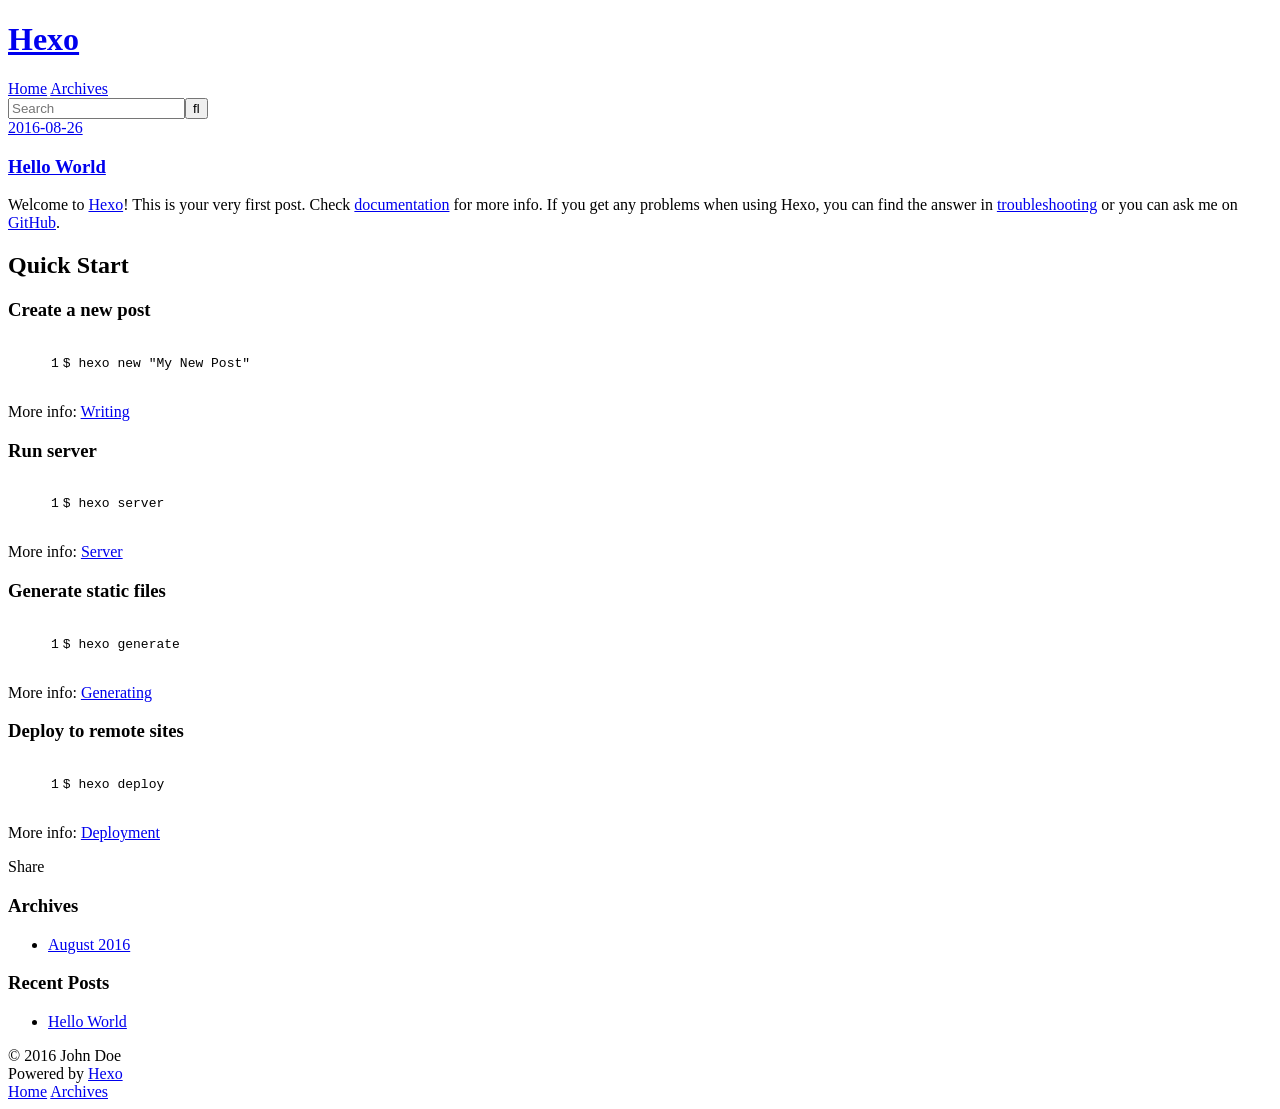
==== index.html @ f1d25d55 "Site updated: 2016-08-26 08:25:44" ====
<!DOCTYPE html>
<html>
<head>
  <meta charset="utf-8">
  
  <title>Hexo</title>
  <meta name="viewport" content="width=device-width, initial-scale=1, maximum-scale=1">
  <meta property="og:type" content="website">
<meta property="og:title" content="Hexo">
<meta property="og:url" content="http://yoursite.com/index.html">
<meta property="og:site_name" content="Hexo">
<meta name="twitter:card" content="summary">
<meta name="twitter:title" content="Hexo">
  
    <link rel="alternate" href="/atom.xml" title="Hexo" type="application/atom+xml">
  
  
    <link rel="icon" href="/favicon.png">
  
  
    <link href="//fonts.googleapis.com/css?family=Source+Code+Pro" rel="stylesheet" type="text/css">
  
  <link rel="stylesheet" href="/css/style.css">
  

</head>

<body>
  <div id="container">
    <div id="wrap">
      <header id="header">
  <div id="banner"></div>
  <div id="header-outer" class="outer">
    <div id="header-title" class="inner">
      <h1 id="logo-wrap">
        <a href="/" id="logo">Hexo</a>
      </h1>
      
    </div>
    <div id="header-inner" class="inner">
      <nav id="main-nav">
        <a id="main-nav-toggle" class="nav-icon"></a>
        
          <a class="main-nav-link" href="/">Home</a>
        
          <a class="main-nav-link" href="/archives">Archives</a>
        
      </nav>
      <nav id="sub-nav">
        
          <a id="nav-rss-link" class="nav-icon" href="/atom.xml" title="RSS Feed"></a>
        
        <a id="nav-search-btn" class="nav-icon" title="Search"></a>
      </nav>
      <div id="search-form-wrap">
        <form action="//google.com/search" method="get" accept-charset="UTF-8" class="search-form"><input type="search" name="q" results="0" class="search-form-input" placeholder="Search"><button type="submit" class="search-form-submit">&#xF002;</button><input type="hidden" name="sitesearch" value="http://yoursite.com"></form>
      </div>
    </div>
  </div>
</header>
      <div class="outer">
        <section id="main">
  
    <article id="post-hello-world" class="article article-type-post" itemscope itemprop="blogPost">
  <div class="article-meta">
    <a href="/2016/08/26/hello-world/" class="article-date">
  <time datetime="2016-08-26T00:12:49.000Z" itemprop="datePublished">2016-08-26</time>
</a>
    
  </div>
  <div class="article-inner">
    
    
      <header class="article-header">
        
  
    <h1 itemprop="name">
      <a class="article-title" href="/2016/08/26/hello-world/">Hello World</a>
    </h1>
  

      </header>
    
    <div class="article-entry" itemprop="articleBody">
      
        <p>Welcome to <a href="https://hexo.io/" target="_blank" rel="external">Hexo</a>! This is your very first post. Check <a href="https://hexo.io/docs/" target="_blank" rel="external">documentation</a> for more info. If you get any problems when using Hexo, you can find the answer in <a href="https://hexo.io/docs/troubleshooting.html" target="_blank" rel="external">troubleshooting</a> or you can ask me on <a href="https://github.com/hexojs/hexo/issues" target="_blank" rel="external">GitHub</a>.</p>
<h2 id="Quick-Start"><a href="#Quick-Start" class="headerlink" title="Quick Start"></a>Quick Start</h2><h3 id="Create-a-new-post"><a href="#Create-a-new-post" class="headerlink" title="Create a new post"></a>Create a new post</h3><figure class="highlight bash"><table><tr><td class="gutter"><pre><div class="line">1</div></pre></td><td class="code"><pre><div class="line">$ hexo new <span class="string">"My New Post"</span></div></pre></td></tr></table></figure>
<p>More info: <a href="https://hexo.io/docs/writing.html" target="_blank" rel="external">Writing</a></p>
<h3 id="Run-server"><a href="#Run-server" class="headerlink" title="Run server"></a>Run server</h3><figure class="highlight bash"><table><tr><td class="gutter"><pre><div class="line">1</div></pre></td><td class="code"><pre><div class="line">$ hexo server</div></pre></td></tr></table></figure>
<p>More info: <a href="https://hexo.io/docs/server.html" target="_blank" rel="external">Server</a></p>
<h3 id="Generate-static-files"><a href="#Generate-static-files" class="headerlink" title="Generate static files"></a>Generate static files</h3><figure class="highlight bash"><table><tr><td class="gutter"><pre><div class="line">1</div></pre></td><td class="code"><pre><div class="line">$ hexo generate</div></pre></td></tr></table></figure>
<p>More info: <a href="https://hexo.io/docs/generating.html" target="_blank" rel="external">Generating</a></p>
<h3 id="Deploy-to-remote-sites"><a href="#Deploy-to-remote-sites" class="headerlink" title="Deploy to remote sites"></a>Deploy to remote sites</h3><figure class="highlight bash"><table><tr><td class="gutter"><pre><div class="line">1</div></pre></td><td class="code"><pre><div class="line">$ hexo deploy</div></pre></td></tr></table></figure>
<p>More info: <a href="https://hexo.io/docs/deployment.html" target="_blank" rel="external">Deployment</a></p>

      
    </div>
    <footer class="article-footer">
      <a data-url="http://yoursite.com/2016/08/26/hello-world/" data-id="cisb0b6030000ofwqndnfi47r" class="article-share-link">Share</a>
      
      
    </footer>
  </div>
  
</article>


  

</section>
        
          <aside id="sidebar">
  
    

  
    

  
    
  
    
  <div class="widget-wrap">
    <h3 class="widget-title">Archives</h3>
    <div class="widget">
      <ul class="archive-list"><li class="archive-list-item"><a class="archive-list-link" href="/archives/2016/08/">August 2016</a></li></ul>
    </div>
  </div>


  
    
  <div class="widget-wrap">
    <h3 class="widget-title">Recent Posts</h3>
    <div class="widget">
      <ul>
        
          <li>
            <a href="/2016/08/26/hello-world/">Hello World</a>
          </li>
        
      </ul>
    </div>
  </div>

  
</aside>
        
      </div>
      <footer id="footer">
  
  <div class="outer">
    <div id="footer-info" class="inner">
      &copy; 2016 John Doe<br>
      Powered by <a href="http://hexo.io/" target="_blank">Hexo</a>
    </div>
  </div>
</footer>
    </div>
    <nav id="mobile-nav">
  
    <a href="/" class="mobile-nav-link">Home</a>
  
    <a href="/archives" class="mobile-nav-link">Archives</a>
  
</nav>
    

<script src="//ajax.googleapis.com/ajax/libs/jquery/2.0.3/jquery.min.js"></script>


  <link rel="stylesheet" href="/fancybox/jquery.fancybox.css">
  <script src="/fancybox/jquery.fancybox.pack.js"></script>


<script src="/js/script.js"></script>

  </div>
</body>
</html>
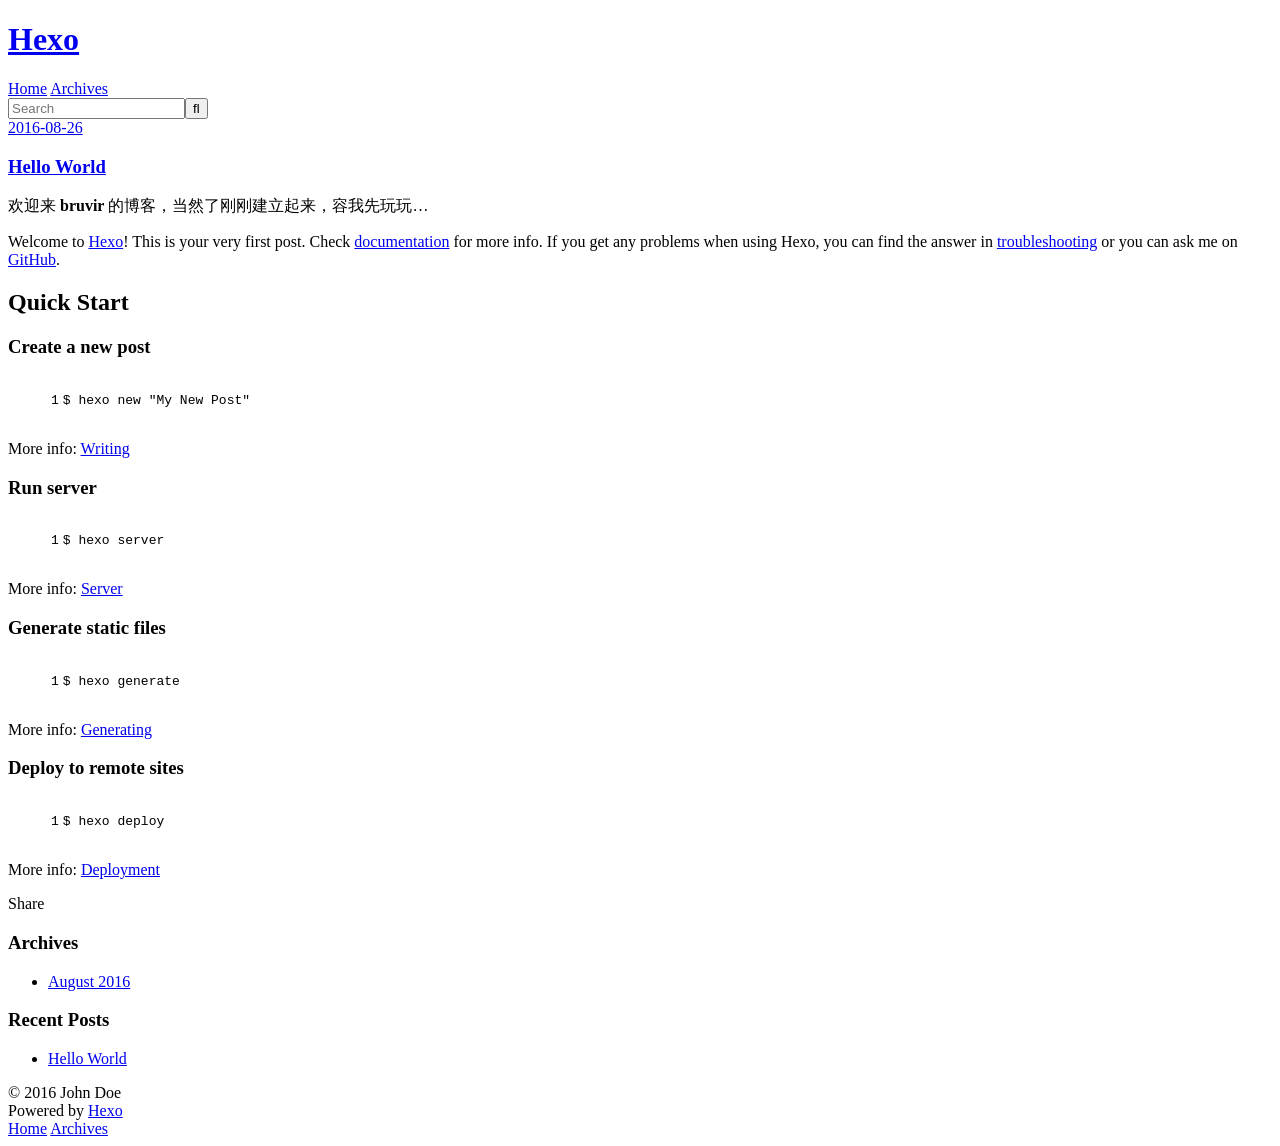
==== commit ddb7752d: "Site updated: 2016-08-26 08:39:39" ====
--- a/index.html
+++ b/index.html
@@ -83,7 +83,8 @@
     
     <div class="article-entry" itemprop="articleBody">
       
-        <p>Welcome to <a href="https://hexo.io/" target="_blank" rel="external">Hexo</a>! This is your very first post. Check <a href="https://hexo.io/docs/" target="_blank" rel="external">documentation</a> for more info. If you get any problems when using Hexo, you can find the answer in <a href="https://hexo.io/docs/troubleshooting.html" target="_blank" rel="external">troubleshooting</a> or you can ask me on <a href="https://github.com/hexojs/hexo/issues" target="_blank" rel="external">GitHub</a>.</p>
+        <p>欢迎来 <strong>bruvir</strong> 的博客，当然了刚刚建立起来，容我先玩玩…</p>
+<p>Welcome to <a href="https://hexo.io/" target="_blank" rel="external">Hexo</a>! This is your very first post. Check <a href="https://hexo.io/docs/" target="_blank" rel="external">documentation</a> for more info. If you get any problems when using Hexo, you can find the answer in <a href="https://hexo.io/docs/troubleshooting.html" target="_blank" rel="external">troubleshooting</a> or you can ask me on <a href="https://github.com/hexojs/hexo/issues" target="_blank" rel="external">GitHub</a>.</p>
 <h2 id="Quick-Start"><a href="#Quick-Start" class="headerlink" title="Quick Start"></a>Quick Start</h2><h3 id="Create-a-new-post"><a href="#Create-a-new-post" class="headerlink" title="Create a new post"></a>Create a new post</h3><figure class="highlight bash"><table><tr><td class="gutter"><pre><div class="line">1</div></pre></td><td class="code"><pre><div class="line">$ hexo new <span class="string">"My New Post"</span></div></pre></td></tr></table></figure>
 <p>More info: <a href="https://hexo.io/docs/writing.html" target="_blank" rel="external">Writing</a></p>
 <h3 id="Run-server"><a href="#Run-server" class="headerlink" title="Run server"></a>Run server</h3><figure class="highlight bash"><table><tr><td class="gutter"><pre><div class="line">1</div></pre></td><td class="code"><pre><div class="line">$ hexo server</div></pre></td></tr></table></figure>
@@ -96,7 +97,7 @@
       
     </div>
     <footer class="article-footer">
-      <a data-url="http://yoursite.com/2016/08/26/hello-world/" data-id="cisb0b6030000ofwqndnfi47r" class="article-share-link">Share</a>
+      <a data-url="http://yoursite.com/2016/08/26/hello-world/" data-id="cisb15dee0000u2wq0dpomqxx" class="article-share-link">Share</a>
       
       
     </footer>
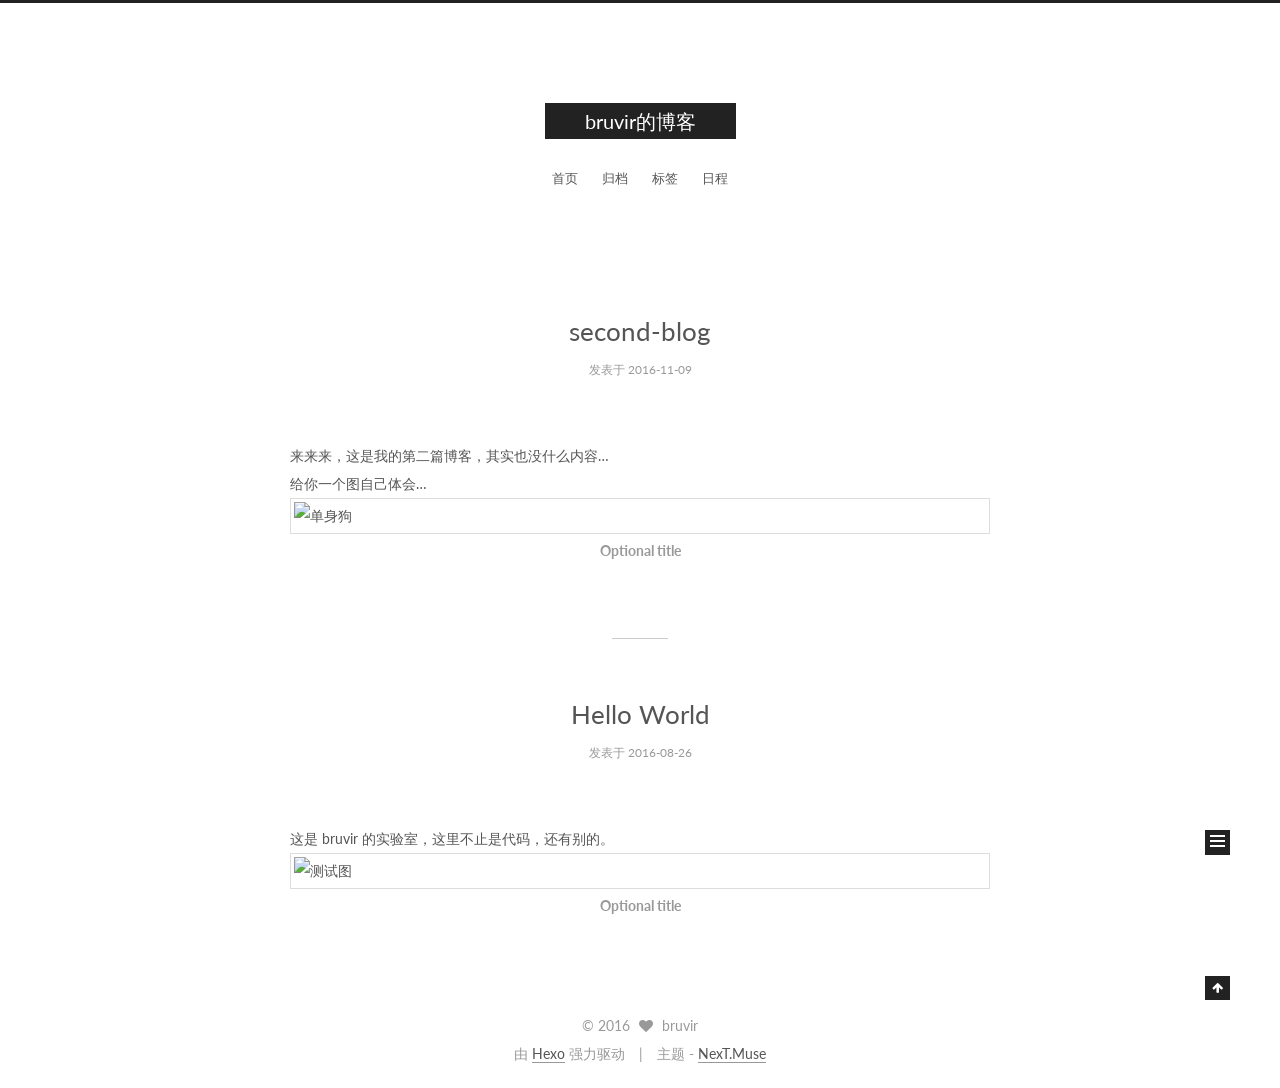
==== commit 6d9f2779: "Site updated: 2016-11-09 15:40:56" ====
--- a/index.html
+++ b/index.html
@@ -1,181 +1,600 @@
-<!DOCTYPE html>
-<html>
+<!doctype html>
+
+
+
+  
+
+
+<html class="theme-next muse use-motion">
 <head>
-  <meta charset="utf-8">
-  
-  <title>Hexo</title>
-  <meta name="viewport" content="width=device-width, initial-scale=1, maximum-scale=1">
-  <meta property="og:type" content="website">
-<meta property="og:title" content="Hexo">
+  <meta charset="UTF-8"/>
+<meta http-equiv="X-UA-Compatible" content="IE=edge,chrome=1" />
+<meta name="viewport" content="width=device-width, initial-scale=1, maximum-scale=1"/>
+
+
+
+<meta http-equiv="Cache-Control" content="no-transform" />
+<meta http-equiv="Cache-Control" content="no-siteapp" />
+
+
+
+
+
+
+
+
+
+
+
+
+  
+  
+  <link href="/lib/fancybox/source/jquery.fancybox.css?v=2.1.5" rel="stylesheet" type="text/css" />
+
+
+
+
+  
+  
+  
+  
+
+  
+    
+    
+  
+
+  
+
+  
+
+  
+
+  
+
+  
+    
+    
+    <link href="//fonts.googleapis.com/css?family=Lato:300,300italic,400,400italic,700,700italic&subset=latin,latin-ext" rel="stylesheet" type="text/css">
+  
+
+
+
+
+
+
+<link href="/lib/font-awesome/css/font-awesome.min.css?v=4.4.0" rel="stylesheet" type="text/css" />
+
+<link href="/css/main.css?v=5.0.2" rel="stylesheet" type="text/css" />
+
+
+  <meta name="keywords" content="Hexo, NexT" />
+
+
+
+
+
+
+
+
+  <link rel="shortcut icon" type="image/x-icon" href="/favicon.ico?v=5.0.2" />
+
+
+
+
+
+
+<meta property="og:type" content="website">
+<meta property="og:title" content="bruvir的博客">
 <meta property="og:url" content="http://yoursite.com/index.html">
-<meta property="og:site_name" content="Hexo">
+<meta property="og:site_name" content="bruvir的博客">
 <meta name="twitter:card" content="summary">
-<meta name="twitter:title" content="Hexo">
-  
-    <link rel="alternate" href="/atom.xml" title="Hexo" type="application/atom+xml">
-  
-  
-    <link rel="icon" href="/favicon.png">
-  
-  
-    <link href="//fonts.googleapis.com/css?family=Source+Code+Pro" rel="stylesheet" type="text/css">
-  
-  <link rel="stylesheet" href="/css/style.css">
-  
-
+<meta name="twitter:title" content="bruvir的博客">
+
+
+
+<script type="text/javascript" id="hexo.configuration">
+  var NexT = window.NexT || {};
+  var CONFIG = {
+    scheme: 'Muse',
+    sidebar: {"position":"left","display":"post"},
+    fancybox: true,
+    motion: true,
+    duoshuo: {
+      userId: '0',
+      author: '博主'
+    }
+  };
+</script>
+
+
+
+
+  <link rel="canonical" href="http://yoursite.com/"/>
+
+
+  <title> bruvir的博客 </title>
 </head>
 
-<body>
-  <div id="container">
-    <div id="wrap">
-      <header id="header">
-  <div id="banner"></div>
-  <div id="header-outer" class="outer">
-    <div id="header-title" class="inner">
-      <h1 id="logo-wrap">
-        <a href="/" id="logo">Hexo</a>
-      </h1>
-      
-    </div>
-    <div id="header-inner" class="inner">
-      <nav id="main-nav">
-        <a id="main-nav-toggle" class="nav-icon"></a>
-        
-          <a class="main-nav-link" href="/">Home</a>
-        
-          <a class="main-nav-link" href="/archives">Archives</a>
-        
-      </nav>
-      <nav id="sub-nav">
-        
-          <a id="nav-rss-link" class="nav-icon" href="/atom.xml" title="RSS Feed"></a>
-        
-        <a id="nav-search-btn" class="nav-icon" title="Search"></a>
-      </nav>
-      <div id="search-form-wrap">
-        <form action="//google.com/search" method="get" accept-charset="UTF-8" class="search-form"><input type="search" name="q" results="0" class="search-form-input" placeholder="Search"><button type="submit" class="search-form-submit">&#xF002;</button><input type="hidden" name="sitesearch" value="http://yoursite.com"></form>
+<body itemscope itemtype="//schema.org/WebPage" lang="zh-Hans">
+
+  
+
+
+
+
+
+
+
+
+
+
+  
+  
+    
+  
+
+  <div class="container one-collumn sidebar-position-left 
+   page-home 
+ ">
+    <div class="headband"></div>
+
+    <header id="header" class="header" itemscope itemtype="//schema.org/WPHeader">
+      <div class="header-inner"><div class="site-meta ">
+  
+
+  <div class="custom-logo-site-title">
+    <a href="/"  class="brand" rel="start">
+      <span class="logo-line-before"><i></i></span>
+      <span class="site-title">bruvir的博客</span>
+      <span class="logo-line-after"><i></i></span>
+    </a>
+  </div>
+  <p class="site-subtitle"></p>
+</div>
+
+<div class="site-nav-toggle">
+  <button>
+    <span class="btn-bar"></span>
+    <span class="btn-bar"></span>
+    <span class="btn-bar"></span>
+  </button>
+</div>
+
+<nav class="site-nav">
+  
+
+  
+    <ul id="menu" class="menu">
+      
+        
+        <li class="menu-item menu-item-home">
+          <a href="/" rel="section">
+            
+            首页
+          </a>
+        </li>
+      
+        
+        <li class="menu-item menu-item-archives">
+          <a href="/archives" rel="section">
+            
+            归档
+          </a>
+        </li>
+      
+        
+        <li class="menu-item menu-item-tags">
+          <a href="/tags" rel="section">
+            
+            标签
+          </a>
+        </li>
+      
+        
+        <li class="menu-item menu-item-schedule">
+          <a href="/schedule" rel="section">
+            
+            日程
+          </a>
+        </li>
+      
+
+      
+    </ul>
+  
+
+  
+</nav>
+
+ </div>
+    </header>
+
+    <main id="main" class="main">
+      <div class="main-inner">
+        <div class="content-wrap">
+          <div id="content" class="content">
+            
+  <section id="posts" class="posts-expand">
+    
+      
+
+  
+  
+
+  
+  
+  
+
+  <article class="post post-type-normal " itemscope itemtype="//schema.org/Article">
+
+    
+      <header class="post-header">
+
+        
+        
+          <h1 class="post-title" itemprop="name headline">
+            
+            
+              
+                
+                <a class="post-title-link" href="/2016/11/09/second-blog/" itemprop="url">
+                  second-blog
+                </a>
+              
+            
+          </h1>
+        
+
+        <div class="post-meta">
+          <span class="post-time">
+            <span class="post-meta-item-icon">
+              <i class="fa fa-calendar-o"></i>
+            </span>
+            <span class="post-meta-item-text">发表于</span>
+            <time itemprop="dateCreated" datetime="2016-11-09T15:19:25+08:00" content="2016-11-09">
+              2016-11-09
+            </time>
+          </span>
+
+          
+
+          
+            
+          
+
+          
+
+          
+          
+
+          
+        </div>
+      </header>
+    
+
+
+    <div class="post-body" itemprop="articleBody">
+
+      
+      
+
+      
+        
+          
+            <p>来来来，这是我的第二篇博客，其实也没什么内容…<br>给你一个图自己体会…<br><img src="http://img0.ph.126.net/cYWN2EnjECG3alDpm64xWg==/6631800040444287837.png" alt="单身狗" title="Optional title"></p>
+
+          
+        
+      
+    </div>
+
+    <div>
+      
+    </div>
+
+    <div>
+      
+    </div>
+
+    <footer class="post-footer">
+      
+
+      
+
+      
+      
+        <div class="post-eof"></div>
+      
+    </footer>
+  </article>
+
+
+    
+      
+
+  
+  
+
+  
+  
+  
+
+  <article class="post post-type-normal " itemscope itemtype="//schema.org/Article">
+
+    
+      <header class="post-header">
+
+        
+        
+          <h1 class="post-title" itemprop="name headline">
+            
+            
+              
+                
+                <a class="post-title-link" href="/2016/08/26/hello-world/" itemprop="url">
+                  Hello World
+                </a>
+              
+            
+          </h1>
+        
+
+        <div class="post-meta">
+          <span class="post-time">
+            <span class="post-meta-item-icon">
+              <i class="fa fa-calendar-o"></i>
+            </span>
+            <span class="post-meta-item-text">发表于</span>
+            <time itemprop="dateCreated" datetime="2016-08-26T08:12:49+08:00" content="2016-08-26">
+              2016-08-26
+            </time>
+          </span>
+
+          
+
+          
+            
+          
+
+          
+
+          
+          
+
+          
+        </div>
+      </header>
+    
+
+
+    <div class="post-body" itemprop="articleBody">
+
+      
+      
+
+      
+        
+          
+            <p>这是 bruvir 的实验室，这里不止是代码，还有别的。<br><img src="http://img1.ph.126.net/Qhgz7IPYjAr0alAFQcbGxw==/6631502072793163591.png" alt="测试图" title="Optional title"></p>
+
+          
+        
+      
+    </div>
+
+    <div>
+      
+    </div>
+
+    <div>
+      
+    </div>
+
+    <footer class="post-footer">
+      
+
+      
+
+      
+      
+        <div class="post-eof"></div>
+      
+    </footer>
+  </article>
+
+
+    
+  </section>
+
+  
+
+
+          </div>
+          
+
+
+          
+
+        </div>
+        
+          
+  
+  <div class="sidebar-toggle">
+    <div class="sidebar-toggle-line-wrap">
+      <span class="sidebar-toggle-line sidebar-toggle-line-first"></span>
+      <span class="sidebar-toggle-line sidebar-toggle-line-middle"></span>
+      <span class="sidebar-toggle-line sidebar-toggle-line-last"></span>
+    </div>
+  </div>
+
+  <aside id="sidebar" class="sidebar">
+    <div class="sidebar-inner">
+
+      
+
+      
+
+      <section class="site-overview sidebar-panel  sidebar-panel-active ">
+        <div class="site-author motion-element" itemprop="author" itemscope itemtype="//schema.org/Person">
+          <img class="site-author-image" itemprop="image"
+               src="/images/avatar.gif"
+               alt="bruvir" />
+          <p class="site-author-name" itemprop="name">bruvir</p>
+          <p class="site-description motion-element" itemprop="description"></p>
+        </div>
+        <nav class="site-state motion-element">
+          <div class="site-state-item site-state-posts">
+            <a href="/archives">
+              <span class="site-state-item-count">2</span>
+              <span class="site-state-item-name">日志</span>
+            </a>
+          </div>
+
+          
+
+          
+
+        </nav>
+
+        
+
+        <div class="links-of-author motion-element">
+          
+        </div>
+
+        
+        
+
+        
+        
+
+      </section>
+
+      
+
+    </div>
+  </aside>
+
+
+        
       </div>
+    </main>
+
+    <footer id="footer" class="footer">
+      <div class="footer-inner">
+        <div class="copyright" >
+  
+  &copy; 
+  <span itemprop="copyrightYear">2016</span>
+  <span class="with-love">
+    <i class="fa fa-heart"></i>
+  </span>
+  <span class="author" itemprop="copyrightHolder">bruvir</span>
+</div>
+
+<div class="powered-by">
+  由 <a class="theme-link" href="https://hexo.io">Hexo</a> 强力驱动
+</div>
+
+<div class="theme-info">
+  主题 -
+  <a class="theme-link" href="https://github.com/iissnan/hexo-theme-next">
+    NexT.Muse
+  </a>
+</div>
+
+        
+
+        
+      </div>
+    </footer>
+
+    <div class="back-to-top">
+      <i class="fa fa-arrow-up"></i>
     </div>
   </div>
-</header>
-      <div class="outer">
-        <section id="main">
-  
-    <article id="post-hello-world" class="article article-type-post" itemscope itemprop="blogPost">
-  <div class="article-meta">
-    <a href="/2016/08/26/hello-world/" class="article-date">
-  <time datetime="2016-08-26T00:12:49.000Z" itemprop="datePublished">2016-08-26</time>
-</a>
-    
-  </div>
-  <div class="article-inner">
-    
-    
-      <header class="article-header">
-        
-  
-    <h1 itemprop="name">
-      <a class="article-title" href="/2016/08/26/hello-world/">Hello World</a>
-    </h1>
-  
-
-      </header>
-    
-    <div class="article-entry" itemprop="articleBody">
-      
-        <p>欢迎来 <strong>bruvir</strong> 的博客，当然了刚刚建立起来，容我先玩玩…</p>
-<p>Welcome to <a href="https://hexo.io/" target="_blank" rel="external">Hexo</a>! This is your very first post. Check <a href="https://hexo.io/docs/" target="_blank" rel="external">documentation</a> for more info. If you get any problems when using Hexo, you can find the answer in <a href="https://hexo.io/docs/troubleshooting.html" target="_blank" rel="external">troubleshooting</a> or you can ask me on <a href="https://github.com/hexojs/hexo/issues" target="_blank" rel="external">GitHub</a>.</p>
-<h2 id="Quick-Start"><a href="#Quick-Start" class="headerlink" title="Quick Start"></a>Quick Start</h2><h3 id="Create-a-new-post"><a href="#Create-a-new-post" class="headerlink" title="Create a new post"></a>Create a new post</h3><figure class="highlight bash"><table><tr><td class="gutter"><pre><div class="line">1</div></pre></td><td class="code"><pre><div class="line">$ hexo new <span class="string">"My New Post"</span></div></pre></td></tr></table></figure>
-<p>More info: <a href="https://hexo.io/docs/writing.html" target="_blank" rel="external">Writing</a></p>
-<h3 id="Run-server"><a href="#Run-server" class="headerlink" title="Run server"></a>Run server</h3><figure class="highlight bash"><table><tr><td class="gutter"><pre><div class="line">1</div></pre></td><td class="code"><pre><div class="line">$ hexo server</div></pre></td></tr></table></figure>
-<p>More info: <a href="https://hexo.io/docs/server.html" target="_blank" rel="external">Server</a></p>
-<h3 id="Generate-static-files"><a href="#Generate-static-files" class="headerlink" title="Generate static files"></a>Generate static files</h3><figure class="highlight bash"><table><tr><td class="gutter"><pre><div class="line">1</div></pre></td><td class="code"><pre><div class="line">$ hexo generate</div></pre></td></tr></table></figure>
-<p>More info: <a href="https://hexo.io/docs/generating.html" target="_blank" rel="external">Generating</a></p>
-<h3 id="Deploy-to-remote-sites"><a href="#Deploy-to-remote-sites" class="headerlink" title="Deploy to remote sites"></a>Deploy to remote sites</h3><figure class="highlight bash"><table><tr><td class="gutter"><pre><div class="line">1</div></pre></td><td class="code"><pre><div class="line">$ hexo deploy</div></pre></td></tr></table></figure>
-<p>More info: <a href="https://hexo.io/docs/deployment.html" target="_blank" rel="external">Deployment</a></p>
-
-      
-    </div>
-    <footer class="article-footer">
-      <a data-url="http://yoursite.com/2016/08/26/hello-world/" data-id="cisb15dee0000u2wq0dpomqxx" class="article-share-link">Share</a>
-      
-      
-    </footer>
-  </div>
-  
-</article>
-
-
-  
-
-</section>
-        
-          <aside id="sidebar">
-  
-    
-
-  
-    
-
-  
-    
-  
-    
-  <div class="widget-wrap">
-    <h3 class="widget-title">Archives</h3>
-    <div class="widget">
-      <ul class="archive-list"><li class="archive-list-item"><a class="archive-list-link" href="/archives/2016/08/">August 2016</a></li></ul>
-    </div>
-  </div>
-
-
-  
-    
-  <div class="widget-wrap">
-    <h3 class="widget-title">Recent Posts</h3>
-    <div class="widget">
-      <ul>
-        
-          <li>
-            <a href="/2016/08/26/hello-world/">Hello World</a>
-          </li>
-        
-      </ul>
-    </div>
-  </div>
-
-  
-</aside>
-        
-      </div>
-      <footer id="footer">
-  
-  <div class="outer">
-    <div id="footer-info" class="inner">
-      &copy; 2016 John Doe<br>
-      Powered by <a href="http://hexo.io/" target="_blank">Hexo</a>
-    </div>
-  </div>
-</footer>
-    </div>
-    <nav id="mobile-nav">
-  
-    <a href="/" class="mobile-nav-link">Home</a>
-  
-    <a href="/archives" class="mobile-nav-link">Archives</a>
-  
-</nav>
-    
-
-<script src="//ajax.googleapis.com/ajax/libs/jquery/2.0.3/jquery.min.js"></script>
-
-
-  <link rel="stylesheet" href="/fancybox/jquery.fancybox.css">
-  <script src="/fancybox/jquery.fancybox.pack.js"></script>
-
-
-<script src="/js/script.js"></script>
-
-  </div>
+
+  
+
+<script type="text/javascript">
+  if (Object.prototype.toString.call(window.Promise) !== '[object Function]') {
+    window.Promise = null;
+  }
+</script>
+
+
+
+
+
+
+
+
+
+  
+
+
+
+  
+  <script type="text/javascript" src="/lib/jquery/index.js?v=2.1.3"></script>
+
+  
+  <script type="text/javascript" src="/lib/fastclick/lib/fastclick.min.js?v=1.0.6"></script>
+
+  
+  <script type="text/javascript" src="/lib/jquery_lazyload/jquery.lazyload.js?v=1.9.7"></script>
+
+  
+  <script type="text/javascript" src="/lib/velocity/velocity.min.js?v=1.2.1"></script>
+
+  
+  <script type="text/javascript" src="/lib/velocity/velocity.ui.min.js?v=1.2.1"></script>
+
+  
+  <script type="text/javascript" src="/lib/fancybox/source/jquery.fancybox.pack.js?v=2.1.5"></script>
+
+
+  
+
+
+  <script type="text/javascript" src="/js/src/utils.js?v=5.0.2"></script>
+
+  <script type="text/javascript" src="/js/src/motion.js?v=5.0.2"></script>
+
+
+
+  
+  
+
+  
+
+  
+
+
+  <script type="text/javascript" src="/js/src/bootstrap.js?v=5.0.2"></script>
+
+
+
+  
+
+
+
+  
+
+
+
+
+  
+  
+
+  
+
+  
+
+  
+
+  
+
+
 </body>
-</html>+</html>
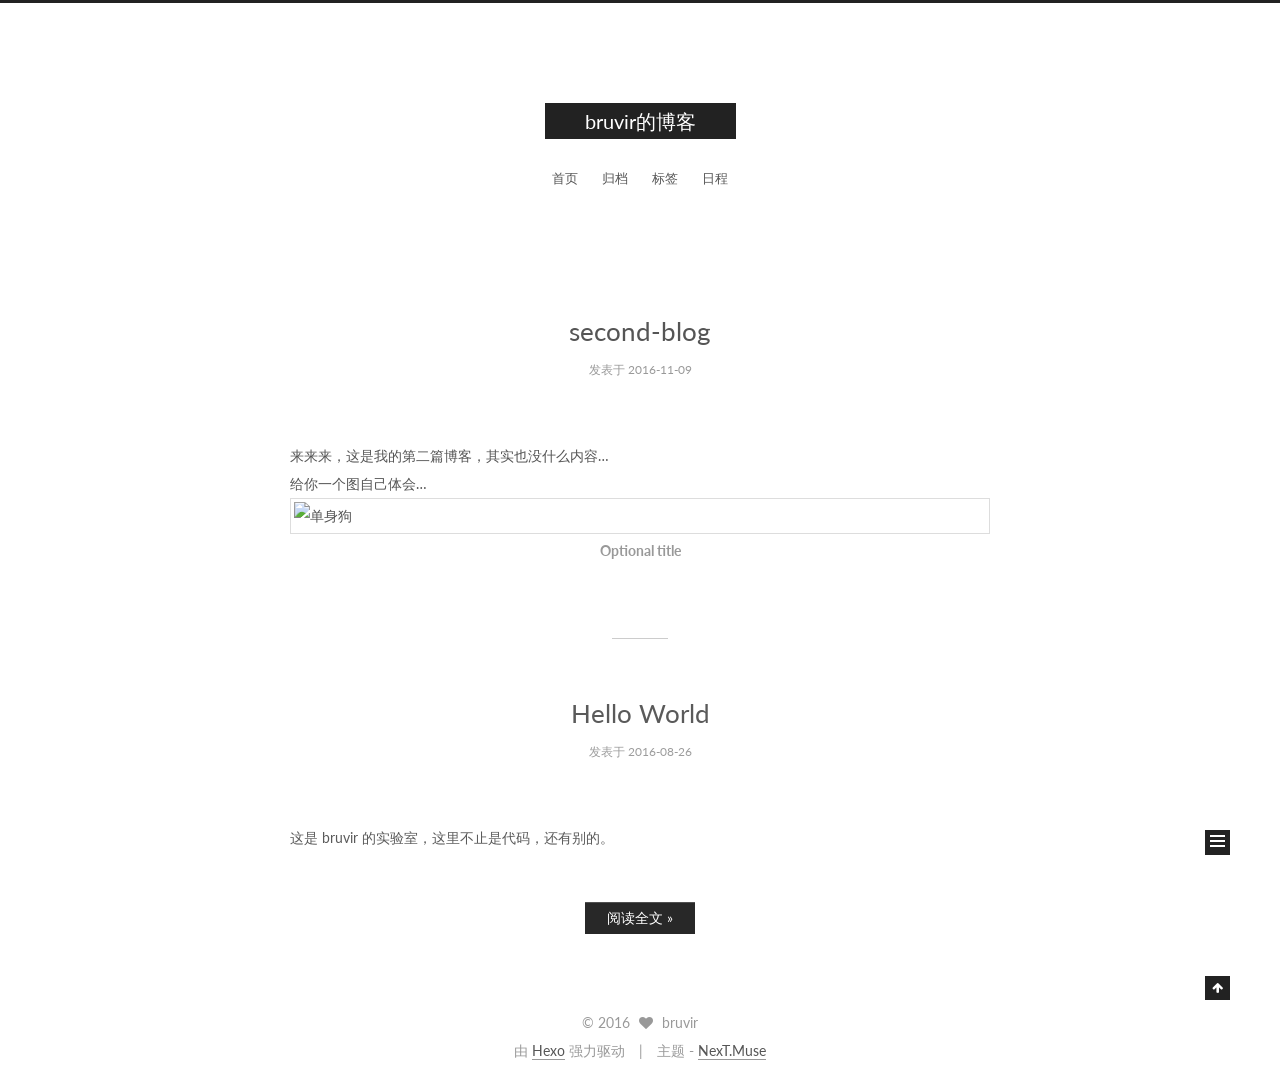
==== commit 39d6d194: "Site updated: 2016-11-10 10:30:16" ====
--- a/index.html
+++ b/index.html
@@ -375,10 +375,12 @@
 
       
         
-          
-            <p>这是 bruvir 的实验室，这里不止是代码，还有别的。<br><img src="http://img1.ph.126.net/Qhgz7IPYjAr0alAFQcbGxw==/6631502072793163591.png" alt="测试图" title="Optional title"></p>
-
-          
+          <p>这是 bruvir 的实验室，这里不止是代码，还有别的。<br>
+          <div class="post-more-link text-center">
+            <a class="btn" href="/2016/08/26/hello-world/#more" rel="contents">
+              阅读全文 &raquo;
+            </a>
+          </div>
         
       
     </div>
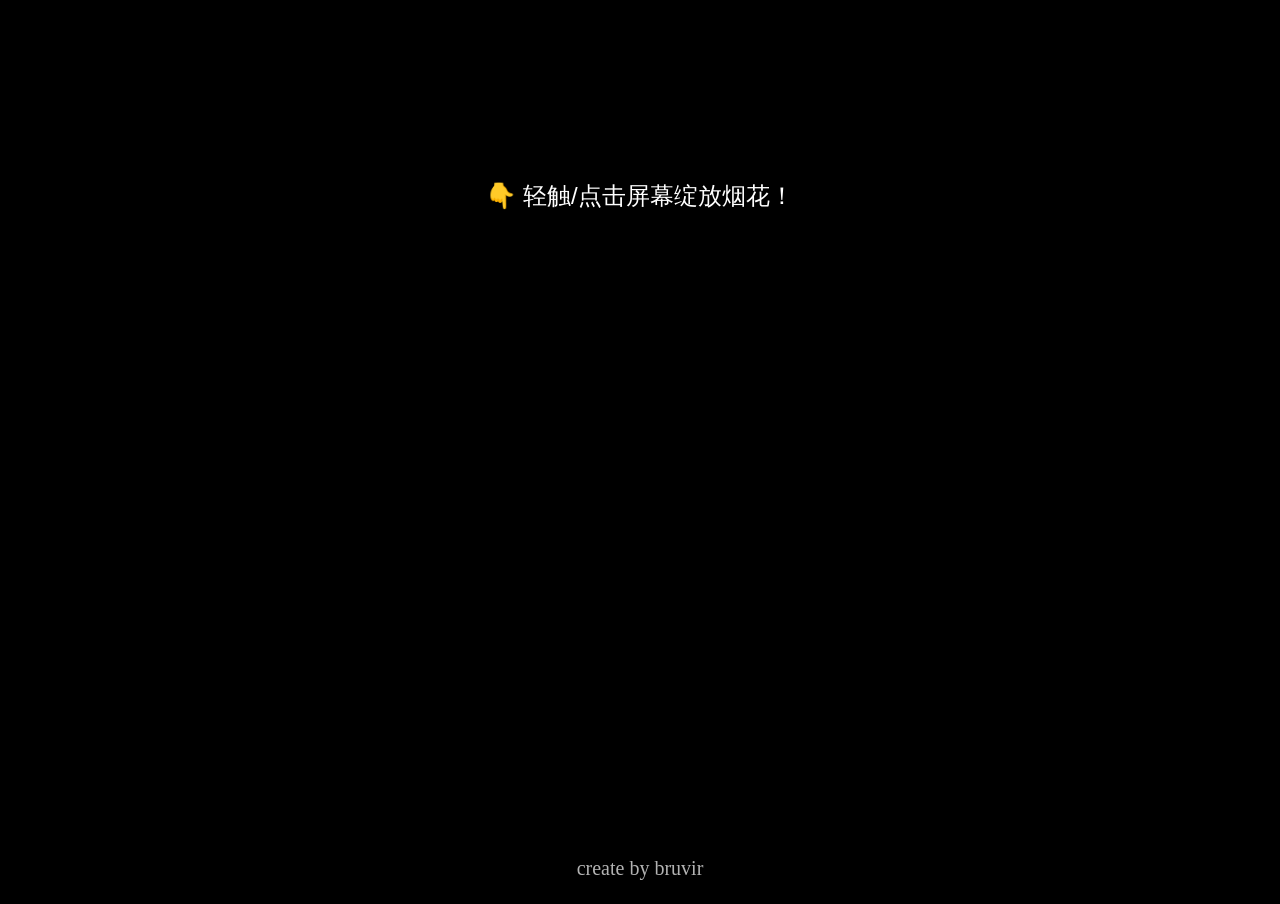
==== commit 191c1345: "creae" ====
--- a/index.html
+++ b/index.html
@@ -1,602 +1,116 @@
-<!doctype html>
+<!DOCTYPE html>
+<html>
+<head>
+    <style>
+        #touchPrompt {
+            position: fixed;
+            top: 20%;
+            left: 50%;
+            transform: translateX(-50%);
+            color: white;
+            font-size: 24px;
+            font-family: Arial, sans-serif;
+            text-align: center;
+            text-shadow: 2px 2px 4px rgba(0,0,0,0.5);
+            z-index: 100;
+            pointer-events: none;
+        }
 
+        #credit {
+            position: fixed;
+            bottom: 20px;
+            left: 50%;
+            transform: translateX(-50%);
+            color: white;
+            font-size: 20px;  <!-- 调大字体 -->
+            font-family: Arial, sans-serif;
+            opacity: 0.7;
+        }
+    </style>
+</head>
+<body style="background: black; margin: 0; overflow: hidden;">
+    <div id="touchPrompt">👇 轻触/点击屏幕绽放烟花！</div>
+    <canvas id="canvas"></canvas>
+    <div id="credit">create by bruvir</div>
 
+    <script>
+        const canvas = document.getElementById('canvas');
+        const ctx = canvas.getContext('2d');
+        
+        // 设置canvas尺寸为全屏
+        function resizeCanvas() {
+            canvas.width = window.innerWidth;
+            canvas.height = window.innerHeight;
+        }
+        window.addEventListener('resize', resizeCanvas);
+        resizeCanvas();
 
-  
+        class Particle {
+            constructor(x, y, color) {
+                this.x = x;
+                this.y = y;
+                this.color = color;
+                this.radius = Math.random() * 2;
+                this.velocity = {
+                    x: (Math.random() - 0.5) * 5,
+                    y: (Math.random() - 0.5) * 5
+                };
+                this.alpha = 1;
+            }
+            draw() {
+                ctx.globalAlpha = this.alpha;
+                ctx.beginPath();
+                ctx.arc(this.x, this.y, this.radius, 0, Math.PI * 2);
+                ctx.fillStyle = this.color;
+                ctx.fill();
+            }
+            update() {
+                this.x += this.velocity.x;
+                this.y += this.velocity.y;
+                this.alpha -= 0.01;
+            }
+        }
 
+        const particles = [];
+        function createFirework(x, y) {
+            const colors = ['#ff0000', '#00ff00', '#ffff00', '#ff00ff'];
+            for (let i = 0; i < 100; i++) {
+                particles.push(new Particle(x, y, colors[Math.floor(Math.random()*4)]));
+            }
+        }
 
-<html class="theme-next muse use-motion">
-<head>
-  <meta charset="UTF-8"/>
-<meta http-equiv="X-UA-Compatible" content="IE=edge,chrome=1" />
-<meta name="viewport" content="width=device-width, initial-scale=1, maximum-scale=1"/>
+        function animate() {
+            ctx.fillStyle = 'rgba(0, 0, 0, 0.1)';
+            ctx.fillRect(0, 0, canvas.width, canvas.height);
+            
+            particles.forEach((particle, index) => {
+                particle.update();
+                particle.draw();
+                if (particle.alpha <= 0) particles.splice(index, 1);
+            });
+            
+            requestAnimationFrame(animate);
+        }
+        animate();
 
+        // 事件监听（修复版）
+        function handleInteraction(x, y) {
+            createFirework(x, y);
+            document.getElementById('touchPrompt').style.opacity = 0; // 点击后立即隐藏提示
+        }
 
+        // PC端点击
+        canvas.addEventListener('click', (e) => {
+            handleInteraction(e.clientX, e.clientY);
+        });
 
-<meta http-equiv="Cache-Control" content="no-transform" />
-<meta http-equiv="Cache-Control" content="no-siteapp" />
-
-
-
-
-
-
-
-
-
-
-
-
-  
-  
-  <link href="/lib/fancybox/source/jquery.fancybox.css?v=2.1.5" rel="stylesheet" type="text/css" />
-
-
-
-
-  
-  
-  
-  
-
-  
-    
-    
-  
-
-  
-
-  
-
-  
-
-  
-
-  
-    
-    
-    <link href="//fonts.googleapis.com/css?family=Lato:300,300italic,400,400italic,700,700italic&subset=latin,latin-ext" rel="stylesheet" type="text/css">
-  
-
-
-
-
-
-
-<link href="/lib/font-awesome/css/font-awesome.min.css?v=4.4.0" rel="stylesheet" type="text/css" />
-
-<link href="/css/main.css?v=5.0.2" rel="stylesheet" type="text/css" />
-
-
-  <meta name="keywords" content="Hexo, NexT" />
-
-
-
-
-
-
-
-
-  <link rel="shortcut icon" type="image/x-icon" href="/favicon.ico?v=5.0.2" />
-
-
-
-
-
-
-<meta property="og:type" content="website">
-<meta property="og:title" content="bruvir的博客">
-<meta property="og:url" content="http://yoursite.com/index.html">
-<meta property="og:site_name" content="bruvir的博客">
-<meta name="twitter:card" content="summary">
-<meta name="twitter:title" content="bruvir的博客">
-
-
-
-<script type="text/javascript" id="hexo.configuration">
-  var NexT = window.NexT || {};
-  var CONFIG = {
-    scheme: 'Muse',
-    sidebar: {"position":"left","display":"post"},
-    fancybox: true,
-    motion: true,
-    duoshuo: {
-      userId: '0',
-      author: '博主'
-    }
-  };
-</script>
-
-
-
-
-  <link rel="canonical" href="http://yoursite.com/"/>
-
-
-  <title> bruvir的博客 </title>
-</head>
-
-<body itemscope itemtype="//schema.org/WebPage" lang="zh-Hans">
-
-  
-
-
-
-
-
-
-
-
-
-
-  
-  
-    
-  
-
-  <div class="container one-collumn sidebar-position-left 
-   page-home 
- ">
-    <div class="headband"></div>
-
-    <header id="header" class="header" itemscope itemtype="//schema.org/WPHeader">
-      <div class="header-inner"><div class="site-meta ">
-  
-
-  <div class="custom-logo-site-title">
-    <a href="/"  class="brand" rel="start">
-      <span class="logo-line-before"><i></i></span>
-      <span class="site-title">bruvir的博客</span>
-      <span class="logo-line-after"><i></i></span>
-    </a>
-  </div>
-  <p class="site-subtitle"></p>
-</div>
-
-<div class="site-nav-toggle">
-  <button>
-    <span class="btn-bar"></span>
-    <span class="btn-bar"></span>
-    <span class="btn-bar"></span>
-  </button>
-</div>
-
-<nav class="site-nav">
-  
-
-  
-    <ul id="menu" class="menu">
-      
-        
-        <li class="menu-item menu-item-home">
-          <a href="/" rel="section">
-            
-            首页
-          </a>
-        </li>
-      
-        
-        <li class="menu-item menu-item-archives">
-          <a href="/archives" rel="section">
-            
-            归档
-          </a>
-        </li>
-      
-        
-        <li class="menu-item menu-item-tags">
-          <a href="/tags" rel="section">
-            
-            标签
-          </a>
-        </li>
-      
-        
-        <li class="menu-item menu-item-schedule">
-          <a href="/schedule" rel="section">
-            
-            日程
-          </a>
-        </li>
-      
-
-      
-    </ul>
-  
-
-  
-</nav>
-
- </div>
-    </header>
-
-    <main id="main" class="main">
-      <div class="main-inner">
-        <div class="content-wrap">
-          <div id="content" class="content">
-            
-  <section id="posts" class="posts-expand">
-    
-      
-
-  
-  
-
-  
-  
-  
-
-  <article class="post post-type-normal " itemscope itemtype="//schema.org/Article">
-
-    
-      <header class="post-header">
-
-        
-        
-          <h1 class="post-title" itemprop="name headline">
-            
-            
-              
-                
-                <a class="post-title-link" href="/2016/11/09/second-blog/" itemprop="url">
-                  second-blog
-                </a>
-              
-            
-          </h1>
-        
-
-        <div class="post-meta">
-          <span class="post-time">
-            <span class="post-meta-item-icon">
-              <i class="fa fa-calendar-o"></i>
-            </span>
-            <span class="post-meta-item-text">发表于</span>
-            <time itemprop="dateCreated" datetime="2016-11-09T15:19:25+08:00" content="2016-11-09">
-              2016-11-09
-            </time>
-          </span>
-
-          
-
-          
-            
-          
-
-          
-
-          
-          
-
-          
-        </div>
-      </header>
-    
-
-
-    <div class="post-body" itemprop="articleBody">
-
-      
-      
-
-      
-        
-          
-            <p>来来来，这是我的第二篇博客，其实也没什么内容…<br>给你一个图自己体会…<br><img src="http://img0.ph.126.net/cYWN2EnjECG3alDpm64xWg==/6631800040444287837.png" alt="单身狗" title="Optional title"></p>
-
-          
-        
-      
-    </div>
-
-    <div>
-      
-    </div>
-
-    <div>
-      
-    </div>
-
-    <footer class="post-footer">
-      
-
-      
-
-      
-      
-        <div class="post-eof"></div>
-      
-    </footer>
-  </article>
-
-
-    
-      
-
-  
-  
-
-  
-  
-  
-
-  <article class="post post-type-normal " itemscope itemtype="//schema.org/Article">
-
-    
-      <header class="post-header">
-
-        
-        
-          <h1 class="post-title" itemprop="name headline">
-            
-            
-              
-                
-                <a class="post-title-link" href="/2016/08/26/hello-world/" itemprop="url">
-                  Hello World
-                </a>
-              
-            
-          </h1>
-        
-
-        <div class="post-meta">
-          <span class="post-time">
-            <span class="post-meta-item-icon">
-              <i class="fa fa-calendar-o"></i>
-            </span>
-            <span class="post-meta-item-text">发表于</span>
-            <time itemprop="dateCreated" datetime="2016-08-26T08:12:49+08:00" content="2016-08-26">
-              2016-08-26
-            </time>
-          </span>
-
-          
-
-          
-            
-          
-
-          
-
-          
-          
-
-          
-        </div>
-      </header>
-    
-
-
-    <div class="post-body" itemprop="articleBody">
-
-      
-      
-
-      
-        
-          <p>这是 bruvir 的实验室，这里不止是代码，还有别的。<br>
-          <div class="post-more-link text-center">
-            <a class="btn" href="/2016/08/26/hello-world/#more" rel="contents">
-              阅读全文 &raquo;
-            </a>
-          </div>
-        
-      
-    </div>
-
-    <div>
-      
-    </div>
-
-    <div>
-      
-    </div>
-
-    <footer class="post-footer">
-      
-
-      
-
-      
-      
-        <div class="post-eof"></div>
-      
-    </footer>
-  </article>
-
-
-    
-  </section>
-
-  
-
-
-          </div>
-          
-
-
-          
-
-        </div>
-        
-          
-  
-  <div class="sidebar-toggle">
-    <div class="sidebar-toggle-line-wrap">
-      <span class="sidebar-toggle-line sidebar-toggle-line-first"></span>
-      <span class="sidebar-toggle-line sidebar-toggle-line-middle"></span>
-      <span class="sidebar-toggle-line sidebar-toggle-line-last"></span>
-    </div>
-  </div>
-
-  <aside id="sidebar" class="sidebar">
-    <div class="sidebar-inner">
-
-      
-
-      
-
-      <section class="site-overview sidebar-panel  sidebar-panel-active ">
-        <div class="site-author motion-element" itemprop="author" itemscope itemtype="//schema.org/Person">
-          <img class="site-author-image" itemprop="image"
-               src="/images/avatar.gif"
-               alt="bruvir" />
-          <p class="site-author-name" itemprop="name">bruvir</p>
-          <p class="site-description motion-element" itemprop="description"></p>
-        </div>
-        <nav class="site-state motion-element">
-          <div class="site-state-item site-state-posts">
-            <a href="/archives">
-              <span class="site-state-item-count">2</span>
-              <span class="site-state-item-name">日志</span>
-            </a>
-          </div>
-
-          
-
-          
-
-        </nav>
-
-        
-
-        <div class="links-of-author motion-element">
-          
-        </div>
-
-        
-        
-
-        
-        
-
-      </section>
-
-      
-
-    </div>
-  </aside>
-
-
-        
-      </div>
-    </main>
-
-    <footer id="footer" class="footer">
-      <div class="footer-inner">
-        <div class="copyright" >
-  
-  &copy; 
-  <span itemprop="copyrightYear">2016</span>
-  <span class="with-love">
-    <i class="fa fa-heart"></i>
-  </span>
-  <span class="author" itemprop="copyrightHolder">bruvir</span>
-</div>
-
-<div class="powered-by">
-  由 <a class="theme-link" href="https://hexo.io">Hexo</a> 强力驱动
-</div>
-
-<div class="theme-info">
-  主题 -
-  <a class="theme-link" href="https://github.com/iissnan/hexo-theme-next">
-    NexT.Muse
-  </a>
-</div>
-
-        
-
-        
-      </div>
-    </footer>
-
-    <div class="back-to-top">
-      <i class="fa fa-arrow-up"></i>
-    </div>
-  </div>
-
-  
-
-<script type="text/javascript">
-  if (Object.prototype.toString.call(window.Promise) !== '[object Function]') {
-    window.Promise = null;
-  }
-</script>
-
-
-
-
-
-
-
-
-
-  
-
-
-
-  
-  <script type="text/javascript" src="/lib/jquery/index.js?v=2.1.3"></script>
-
-  
-  <script type="text/javascript" src="/lib/fastclick/lib/fastclick.min.js?v=1.0.6"></script>
-
-  
-  <script type="text/javascript" src="/lib/jquery_lazyload/jquery.lazyload.js?v=1.9.7"></script>
-
-  
-  <script type="text/javascript" src="/lib/velocity/velocity.min.js?v=1.2.1"></script>
-
-  
-  <script type="text/javascript" src="/lib/velocity/velocity.ui.min.js?v=1.2.1"></script>
-
-  
-  <script type="text/javascript" src="/lib/fancybox/source/jquery.fancybox.pack.js?v=2.1.5"></script>
-
-
-  
-
-
-  <script type="text/javascript" src="/js/src/utils.js?v=5.0.2"></script>
-
-  <script type="text/javascript" src="/js/src/motion.js?v=5.0.2"></script>
-
-
-
-  
-  
-
-  
-
-  
-
-
-  <script type="text/javascript" src="/js/src/bootstrap.js?v=5.0.2"></script>
-
-
-
-  
-
-
-
-  
-
-
-
-
-  
-  
-
-  
-
-  
-
-  
-
-  
-
-
+        // 移动端触摸
+        canvas.addEventListener('touchstart', (e) => {
+            e.preventDefault();
+            const rect = canvas.getBoundingClientRect();
+            const touch = e.touches[0];
+            handleInteraction(touch.clientX - rect.left, touch.clientY - rect.top);
+        }, { passive: false });
+    </script>
 </body>
-</html>
+</html>
